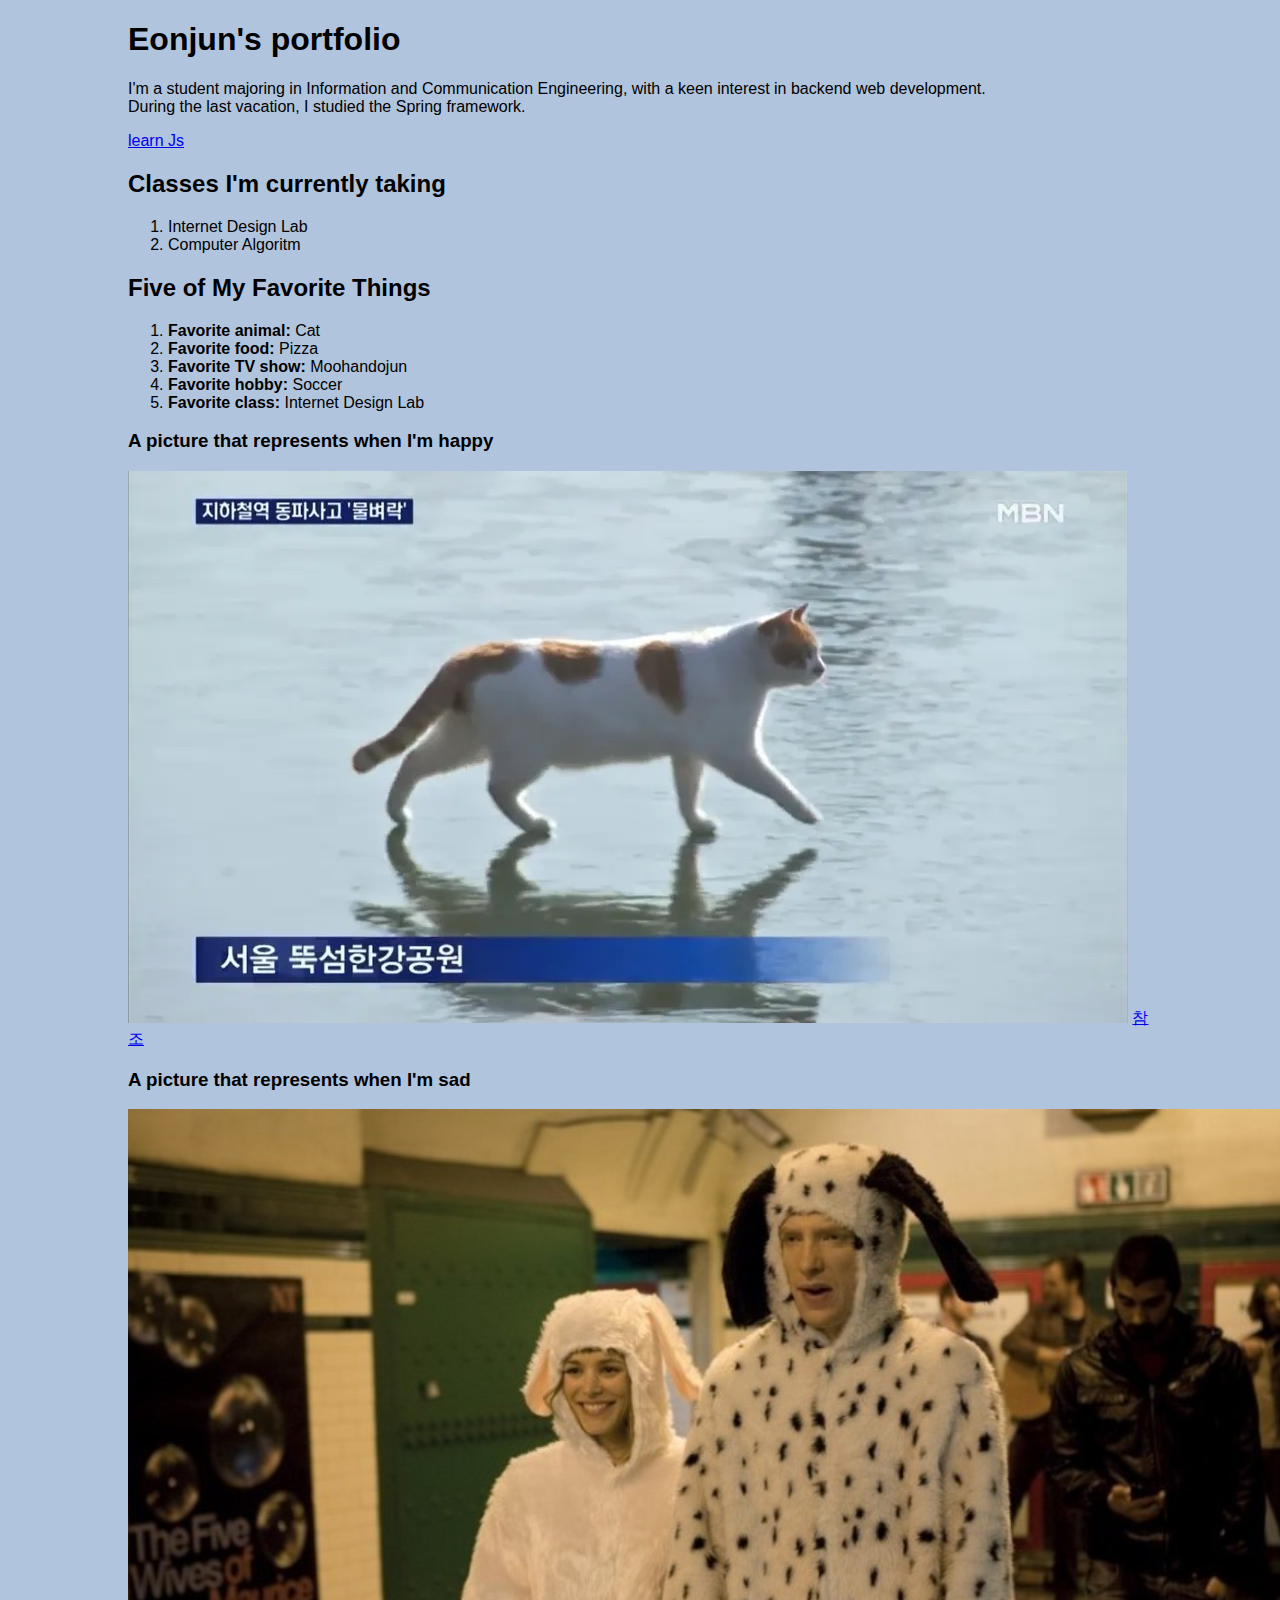
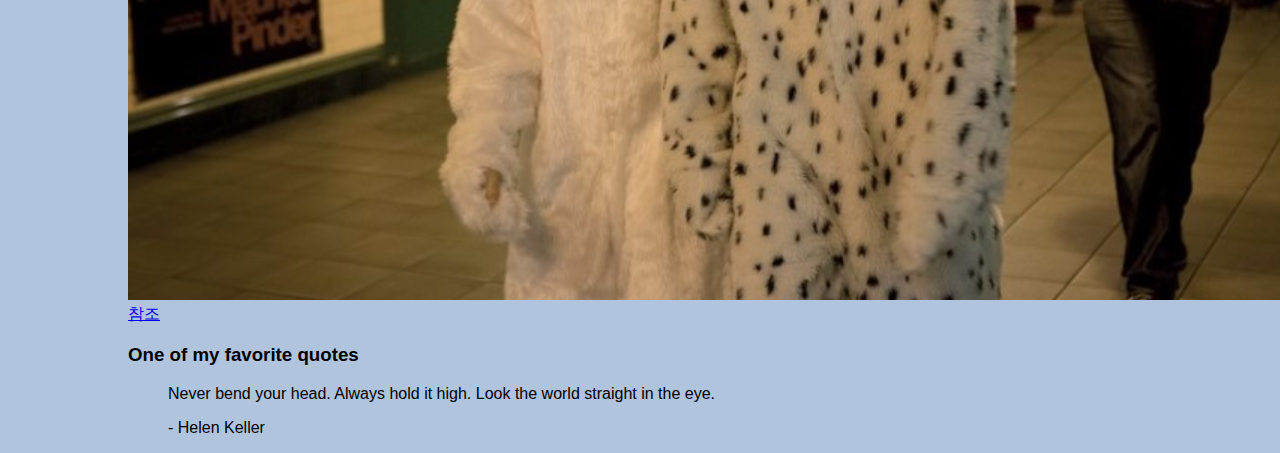
==== about.html @ 151ff0f4 "Add files via upload" ====
<!DOCTYPE html>

<!--
  Name: Eonjun Jeong
  Date: April 16, 2024
  Section: IAB 6068
  This is the index.html page for my portfolio of web development
  work.
  It includes links to side projects I have done during IAB 6068,
  including an
  about page, a blog template, and a cryptogram generator.
--> 


<html lang="en">
  <head>
    <meta charset="UTF-8" />
    <link rel="stylesheet" href="styles.css" />
    <title>Eonjun's portfolio</title>
  </head>
  <body>
    <div id="container">
      <div id="main-title"><h1>Eonjun's portfolio</h1></div>
      <div id ="section">
        <p>
          I'm a student majoring in Information and Communication Engineering, 
          with a keen interest in backend web development. 
          </br>During the last vacation, I studied the Spring framework.  
        </p>
      </div>

      <a href="aboutJs.html">learn Js</a>

      <section>
        <h2>Classes I'm currently taking</h2>
        <!--
          *** TODO: Finish the following ordered list with classes you are currently taking (in order
          of most-to-least favorite). We've shown you two list items, but you may need to add more.
        -->
        <ol>
          <li>Internet Design Lab</li>
          <li>Computer Algoritm</li>
        </ol>
      </section>

      <section>
        <h2>Five of My Favorite Things</h2>
        <!--
          ***
          TODO: Finish the following unordered list of your favorite things (you can customize the
          categories if you'd like!).

          Wrap your ANSWER for at least one favorite thing inside of
          an <a> tag, linking to a related page (e.g. a wikipedia page of your favorite animal). If you have multiple favorites in a category, try a nested list inside of an li!
          ***
        -->
        <ol>
          <li><strong>Favorite animal:</strong> Cat</li>
          <li><strong>Favorite food:</strong> Pizza</li>
          <li><strong>Favorite TV show:</strong> Moohandojun</li>
          <li><strong>Favorite hobby:</strong> Soccer</li>
          <li><strong>Favorite class:</strong> Internet Design Lab</li>
        </ol>

        <!--
          ***
          TODO: Find two images that represent when you're happy and when you're sad (consider
          Google Image Search) but remember to cite your sources.
          ***
        -->

        <h3>A picture that represents when I'm happy</h3>
        <img src="images/frozencat.webp" alt="A cat is walking on the frozen surface of the Han River." />
        <a href="https://namu.wiki/w/%EA%BD%81%EA%BD%81%20%EC%96%BC%EC%96%B4%EB%B6%99%EC%9D%80%20%ED%95%9C%EA%B0%95%20%EC%9C%84%EB%A1%9C%20%EA%B3%A0%EC%96%91%EC%9D%B4%EA%B0%80%20%EA%B1%B8%EC%96%B4%EB%8B%A4%EB%8B%99%EB%8B%88%EB%8B%A4?rev=75">참조</a>

        <h3>A picture that represents when I'm sad</h3>
        <img src="images/about_time.png" alt="One scene from About Time" />
        <a href="https://m.blog.naver.com/silverwolf37/221610173909?view=img_3">참조</a>

        <h3>One of my favorite quotes</h3>
        <!--
          Note: We'll learn about semantic tags more this week, but an article is a good semantic
          choice here to group the information about a single quote and the author/source. If
          you want to have multiple quotes, try duplicating this
          "card UI" structure.
          -->
        <article>
          <blockquote>
            <p>
              Never bend your head. Always hold it high. Look the world straight in the eye.
            </p>
            <footer>- Helen Keller</footer>
          </blockquote>
        </article>
      </section>
    </div>
  </body>
</html>
---- styles.css ----
/*
Name: Eonjun Jeong
Date: April 16, 2024
Section: IAB 6068
This is the styles.css page for my portfolio of web development
work.
It is used by all pages in my portfolio to give the site a
consistent
look and feel.
*/

/*
  Remember: This body ruleset is to get you started, but does not count
  towards the CSP requirements!
*/

body {
  background-color: lightsteelblue;
  font-family: "Helvetica", sans-serif;
  margin-left: auto;
  margin-right: auto;
  width: 80%;
}
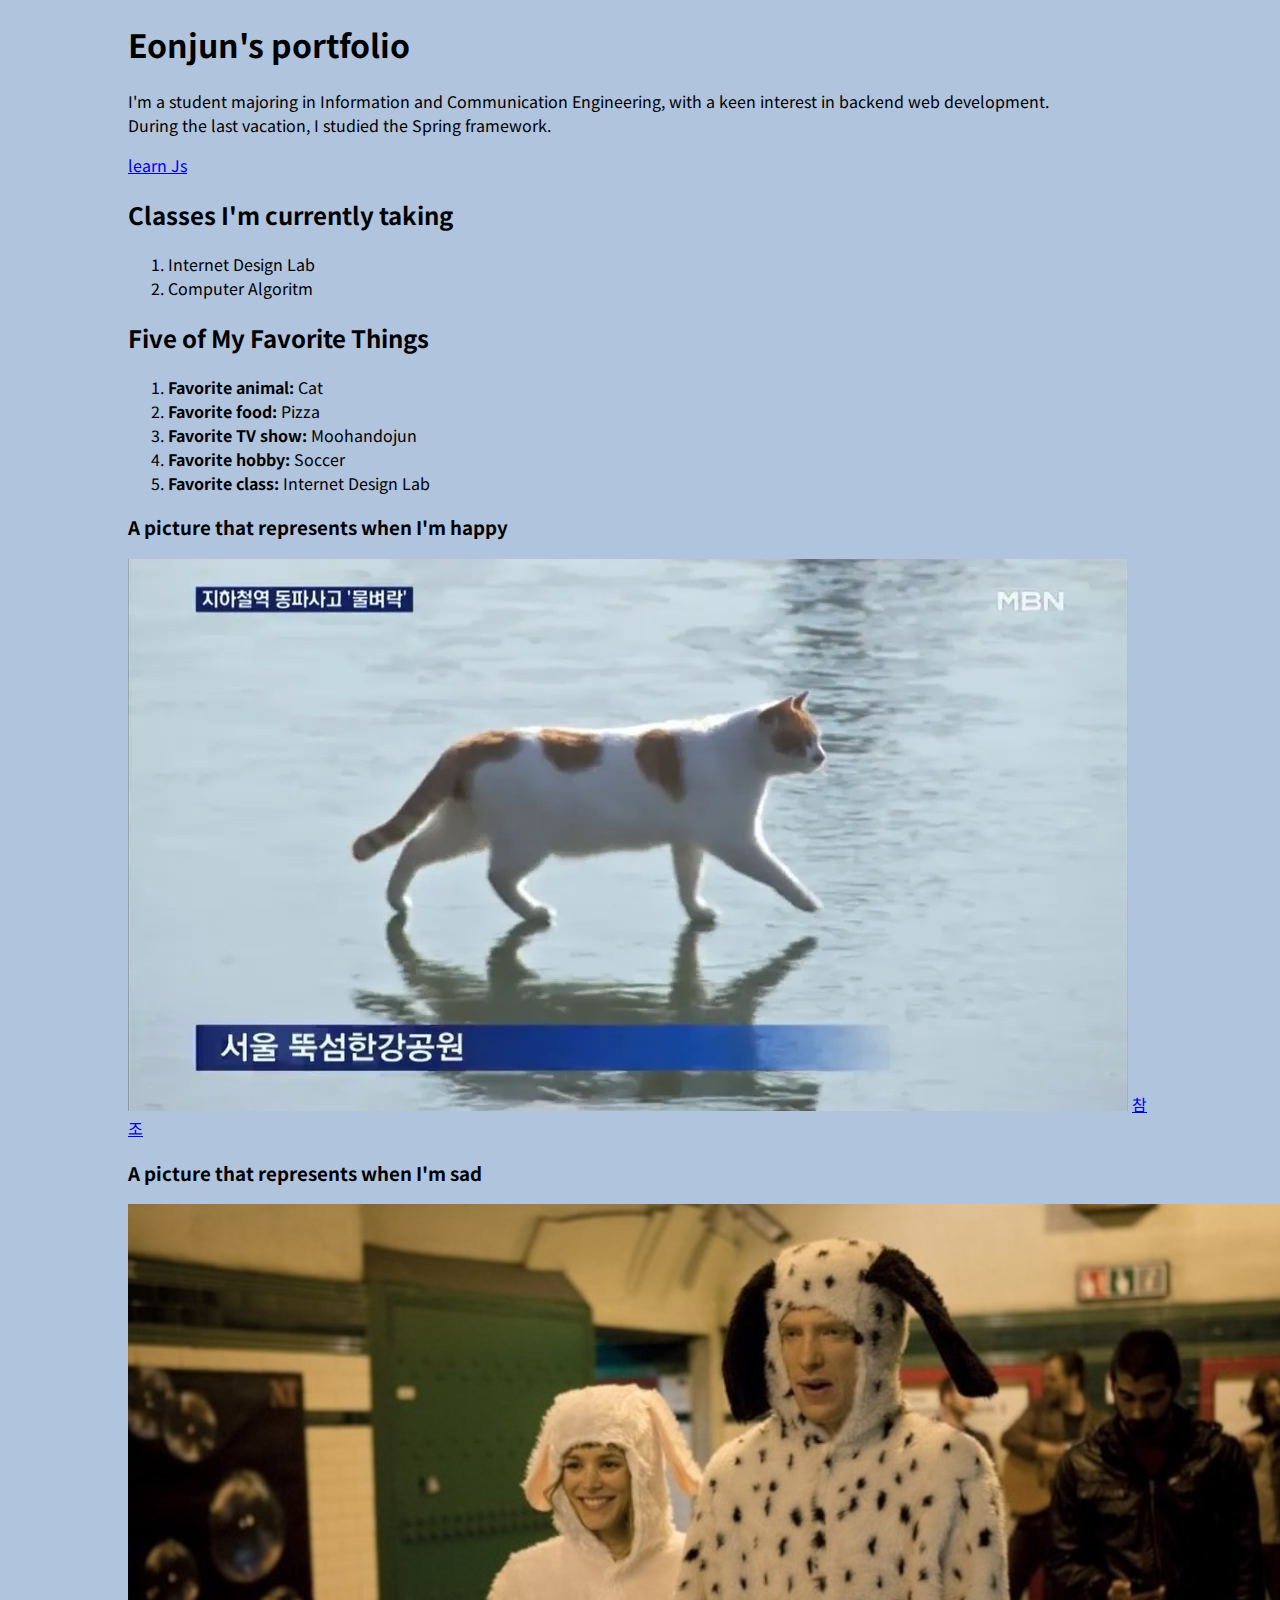
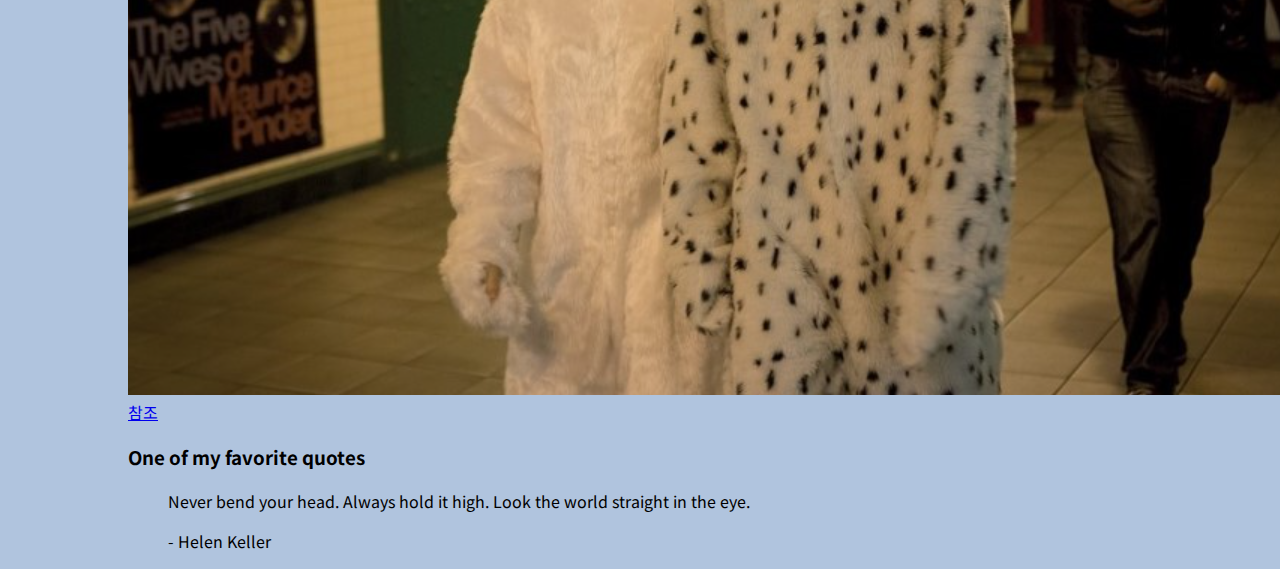
==== commit c08655bc: "Add files via upload" ====
--- a/styles.css
+++ b/styles.css
@@ -13,13 +13,33 @@
   Remember: This body ruleset is to get you started, but does not count
   towards the CSP requirements!
 */
+@import url('https://fonts.googleapis.com/css2?family=Noto+Sans+KR:wght@100..900&display=swap');
 
 body {
   background-color: lightsteelblue;
-  font-family: "Helvetica", sans-serif;
+  font-family: "Noto Sans KR", sans-serif;
   margin-left: auto;
   margin-right: auto;
   width: 80%;
 }
 
+.container {
+  display: flex;
+  align-items: center;
+  justify-content: left;
+}
 
+.main-title {
+  display: flex;
+}
+
+.section {
+  display: flex;
+}
+
+.sidebar {
+  display: flex;
+}
+.hidden {
+  display: none;
+}